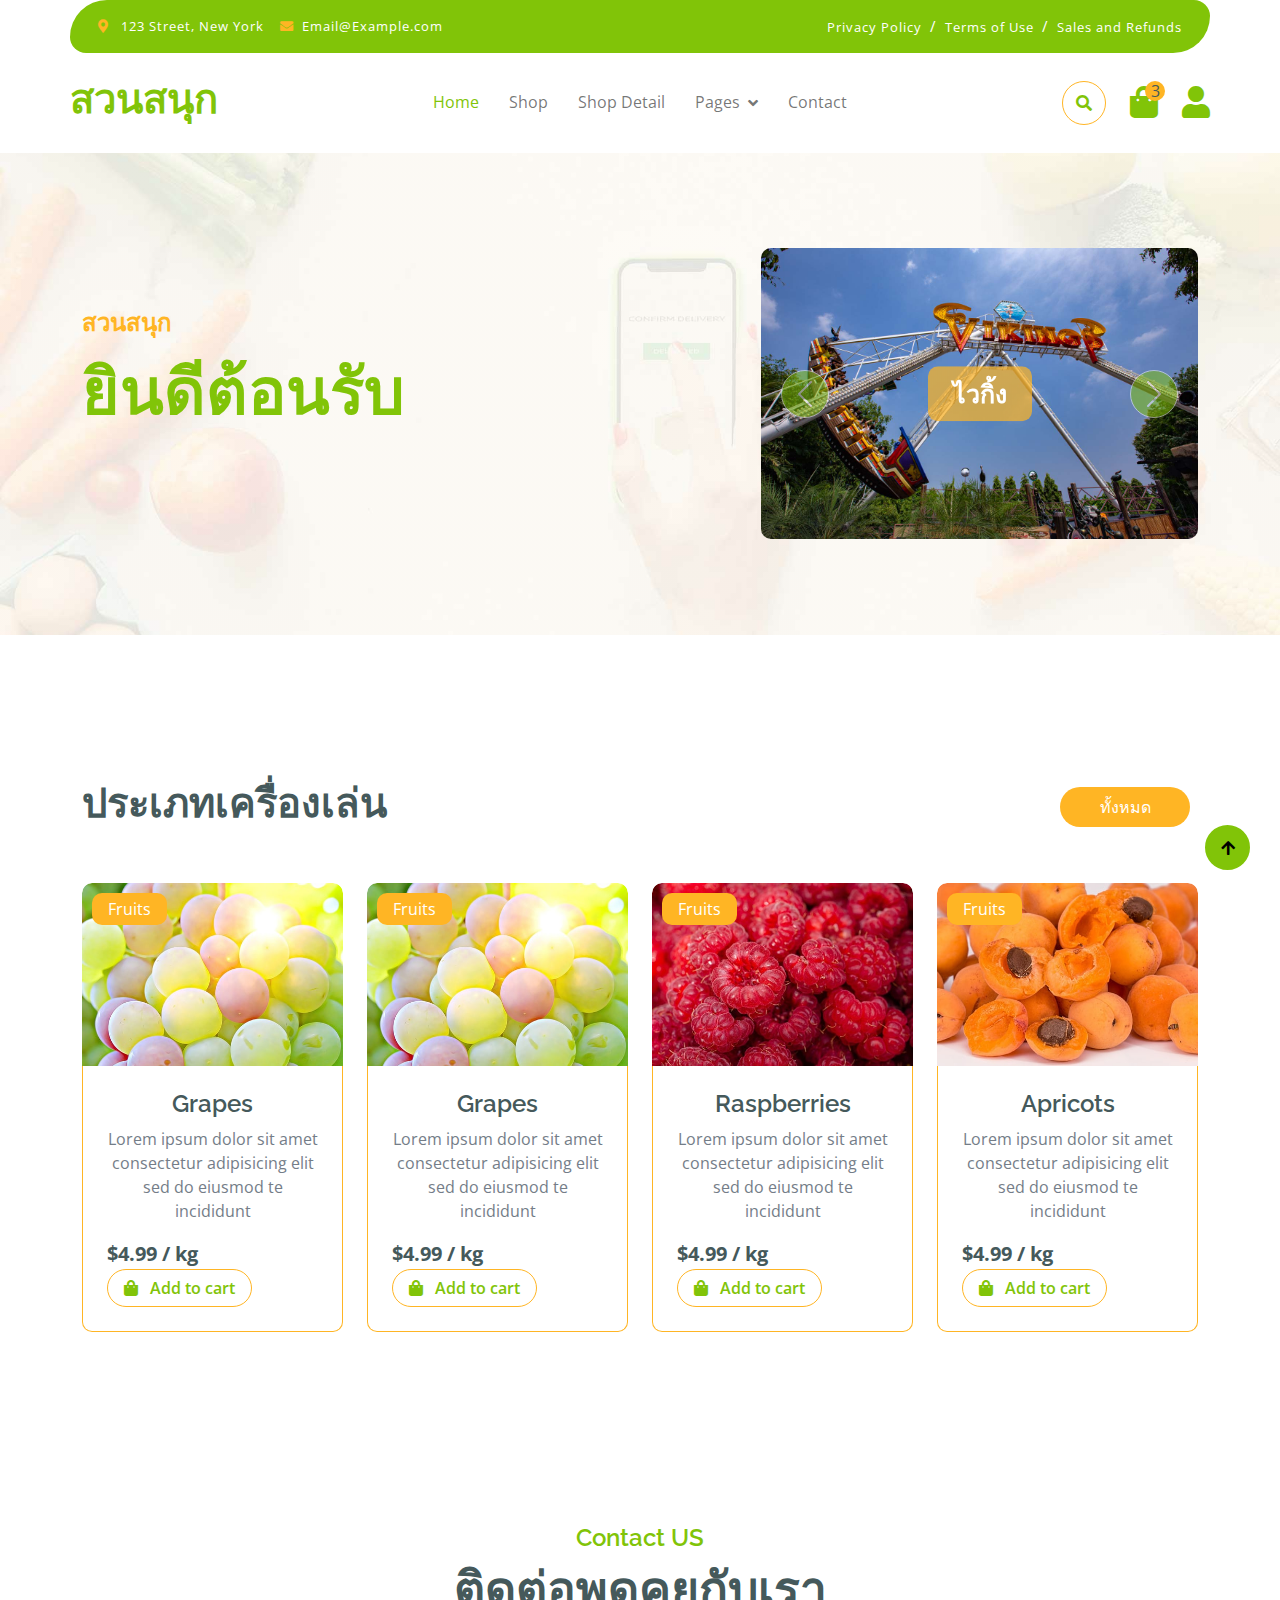
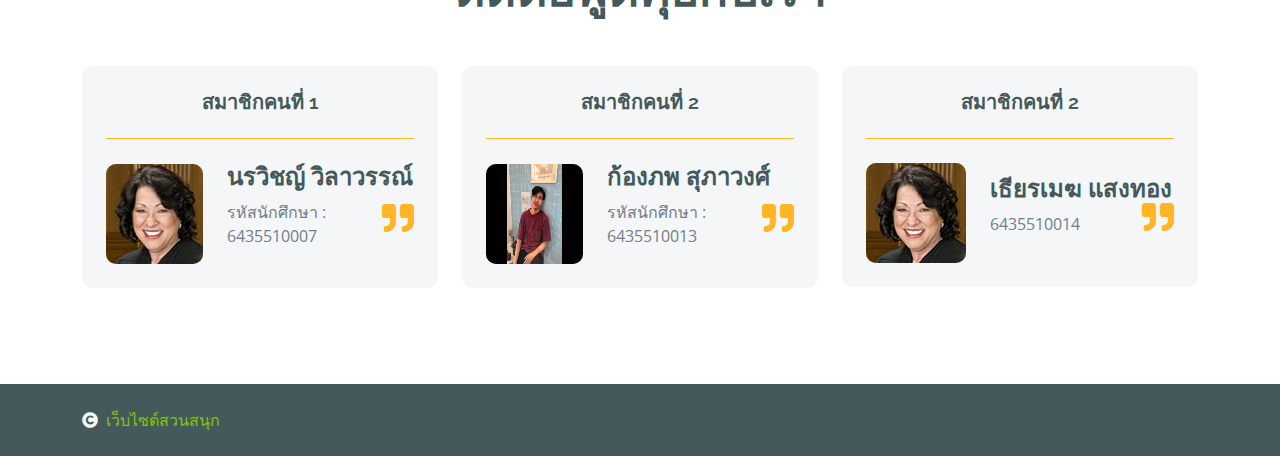
==== index.html @ 238c847e "first commit" ====
<!DOCTYPE html>
<html lang="en">

    <head>
        <meta charset="utf-8">
        <title>Fruitables - Vegetable Website Template</title>
        <meta content="width=device-width, initial-scale=1.0" name="viewport">
        <meta content="" name="keywords">
        <meta content="" name="description">

        <!-- Google Web Fonts -->
        <link rel="preconnect" href="https://fonts.googleapis.com">
        <link rel="preconnect" href="https://fonts.gstatic.com" crossorigin>
        <link href="https://fonts.googleapis.com/css2?family=Open+Sans:wght@400;600&family=Raleway:wght@600;800&display=swap" rel="stylesheet"> 

        <!-- Icon Font Stylesheet -->
        <link rel="stylesheet" href="https://use.fontawesome.com/releases/v5.15.4/css/all.css"/>
        <link href="https://cdn.jsdelivr.net/npm/bootstrap-icons@1.4.1/font/bootstrap-icons.css" rel="stylesheet">

        <!-- Libraries Stylesheet -->
        <link href="lib/lightbox/css/lightbox.min.css" rel="stylesheet">
        <link href="lib/owlcarousel/assets/owl.carousel.min.css" rel="stylesheet">


        <!-- Customized Bootstrap Stylesheet -->
        <link href="css/bootstrap.min.css" rel="stylesheet">

        <!-- Template Stylesheet -->
        <link href="css/style.css" rel="stylesheet">
    </head>

    <body>

        <!-- Spinner Start -->
        <div id="spinner" class="show w-100 vh-100 bg-white position-fixed translate-middle top-50 start-50  d-flex align-items-center justify-content-center">
            <div class="spinner-grow text-primary" role="status"></div>
        </div>
        <!-- Spinner End -->


        <!-- Navbar start -->
        <div class="container-fluid fixed-top">
            <div class="container topbar bg-primary d-none d-lg-block">
                <div class="d-flex justify-content-between">
                    <div class="top-info ps-2">
                        <small class="me-3"><i class="fas fa-map-marker-alt me-2 text-secondary"></i> <a href="#" class="text-white">123 Street, New York</a></small>
                        <small class="me-3"><i class="fas fa-envelope me-2 text-secondary"></i><a href="#" class="text-white">Email@Example.com</a></small>
                    </div>
                    <div class="top-link pe-2">
                        <a href="#" class="text-white"><small class="text-white mx-2">Privacy Policy</small>/</a>
                        <a href="#" class="text-white"><small class="text-white mx-2">Terms of Use</small>/</a>
                        <a href="#" class="text-white"><small class="text-white ms-2">Sales and Refunds</small></a>
                    </div>
                </div>
            </div>
            <div class="container px-0">
                <nav class="navbar navbar-light bg-white navbar-expand-xl">
                    <a href="index.html" class="navbar-brand"><h1 class="text-primary display-6">สวนสนุก</h1></a>
                    <button class="navbar-toggler py-2 px-3" type="button" data-bs-toggle="collapse" data-bs-target="#navbarCollapse">
                        <span class="fa fa-bars text-primary"></span>
                    </button>
                    <div class="collapse navbar-collapse bg-white" id="navbarCollapse">
                        <div class="navbar-nav mx-auto">
                            <a href="index.html" class="nav-item nav-link active">Home</a>
                            <a href="shop.html" class="nav-item nav-link">Shop</a>
                            <a href="shop-detail.html" class="nav-item nav-link">Shop Detail</a>
                            <div class="nav-item dropdown">
                                <a href="#" class="nav-link dropdown-toggle" data-bs-toggle="dropdown">Pages</a>
                                <div class="dropdown-menu m-0 bg-secondary rounded-0">
                                    <a href="cart.html" class="dropdown-item">Cart</a>
                                    <a href="chackout.html" class="dropdown-item">Chackout</a>
                                    <a href="testimonial.html" class="dropdown-item">Testimonial</a>
                                    <a href="404.html" class="dropdown-item">404 Page</a>
                                </div>
                            </div>
                            <a href="contact.html" class="nav-item nav-link">Contact</a>
                        </div>
                        <div class="d-flex m-3 me-0">
                            <button class="btn-search btn border border-secondary btn-md-square rounded-circle bg-white me-4" data-bs-toggle="modal" data-bs-target="#searchModal"><i class="fas fa-search text-primary"></i></button>
                            <a href="#" class="position-relative me-4 my-auto">
                                <i class="fa fa-shopping-bag fa-2x"></i>
                                <span class="position-absolute bg-secondary rounded-circle d-flex align-items-center justify-content-center text-dark px-1" style="top: -5px; left: 15px; height: 20px; min-width: 20px;">3</span>
                            </a>
                            <a href="#" class="my-auto">
                                <i class="fas fa-user fa-2x"></i>
                            </a>
                        </div>
                    </div>
                </nav>
            </div>
        </div>
        <!-- Navbar End -->


        


        <!-- Hero Start -->
        <div class="container-fluid py-5 mb-5 hero-header">
            <div class="container py-5">
                <div class="row g-5 align-items-center">
                    <div class="col-md-12 col-lg-7">
                        <h4 class="mb-3 text-secondary">สวนสนุก</h4>
                        <h1 class="mb-5 display-3 text-primary">ยินดีต้อนรับ</h1>
                       
                    </div>
                    <div class="col-md-12 col-lg-5">
                        <div id="carouselId" class="carousel slide position-relative" data-bs-ride="carousel">
                            <div class="carousel-inner" role="listbox">
                                <div class="carousel-item active rounded">
                                    <img src="img/1.jpg" class="img-fluid w-100 h-100 bg-secondary rounded" alt="First slide">
                                    <a href="#" class="btn px-4 py-2 text-white rounded">ไวกิ้ง</a>
                                </div>
                                <div class="carousel-item rounded">
                                    <img src="img/2.jpg" class="img-fluid w-100 h-100 rounded" alt="Second slide">
                                    <a href="#" class="btn px-4 py-2 text-white rounded">ล่องแก่ง</a>
                                </div>
                                <div class="carousel-item rounded">
                                    <img src="img/3.jpg" class="img-fluid w-100 h-100 rounded" alt="Second slide">
                                    <a href="#" class="btn px-4 py-2 text-white rounded">ชิงช้าสวรรค์</a>
                                </div>
                                <div class="carousel-item rounded">
                                    <img src="img/4.jpg" class="img-fluid w-100 h-100 rounded" alt="Second slide">
                                    <a href="#" class="btn px-4 py-2 text-white rounded">เฮอริเคน</a>
                                </div>
                                <div class="carousel-item rounded">
                                    <img src="img/6.jpg" class="img-fluid w-100 h-100 rounded" alt="Second slide">
                                    <a href="#" class="btn px-4 py-2 text-white rounded">ม้าหมุน</a>
                                </div>
                            </div>
                            <button class="carousel-control-prev" type="button" data-bs-target="#carouselId" data-bs-slide="prev">
                                <span class="carousel-control-prev-icon" aria-hidden="true"></span>
                                <span class="visually-hidden">Previous</span>
                            </button>
                            <button class="carousel-control-next" type="button" data-bs-target="#carouselId" data-bs-slide="next">
                                <span class="carousel-control-next-icon" aria-hidden="true"></span>
                                <span class="visually-hidden">Next</span>
                            </button>
                        </div>
                    </div>
                </div>
            </div>
        </div>
        <!-- Hero End -->



        <!-- Fruits Shop Start-->
        <div class="container-fluid fruite py-5">
            <div class="container py-5">
                <div class="tab-class text-center">
                    <div class="row g-4">
                        <div class="col-lg-4 text-start">
                            <h1>ประเภทเครื่องเล่น</h1>
                        </div>
                        <div class="col-lg-8 text-end">
                            <ul class="nav nav-pills d-inline-flex text-center mb-5">
                                <li class="nav-item">
                                    <a class="d-flex m-2 py-2 bg-light rounded-pill active" data-bs-toggle="pill" href="#tab-1">
                                        <span class="text-dark" style="width: 130px;">ทั้งหมด</span>
                                    </a>
                                </li>
                               
                            </ul>
                        </div>
                    </div>
                    <div class="tab-content">
                        <div id="tab-1" class="tab-pane fade show p-0 active">
                            <div class="row g-4">
                                <div class="col-lg-12">
                                    <div class="row g-4">
                                        <div class="col-md-6 col-lg-4 col-xl-3">
                                            <div class="rounded position-relative fruite-item">
                                                <div class="fruite-img">
                                                    <img src="img/fruite-item-5.jpg" class="img-fluid w-100 rounded-top" alt="">
                                                </div>
                                                <div class="text-white bg-secondary px-3 py-1 rounded position-absolute" style="top: 10px; left: 10px;">Fruits</div>
                                                <div class="p-4 border border-secondary border-top-0 rounded-bottom">
                                                    <h4>Grapes</h4>
                                                    <p>Lorem ipsum dolor sit amet consectetur adipisicing elit sed do eiusmod te incididunt</p>
                                                    <div class="d-flex justify-content-between flex-lg-wrap">
                                                        <p class="text-dark fs-5 fw-bold mb-0">$4.99 / kg</p>
                                                        <a href="#" class="btn border border-secondary rounded-pill px-3 text-primary"><i class="fa fa-shopping-bag me-2 text-primary"></i> Add to cart</a>
                                                    </div>
                                                </div>
                                            </div>
                                        </div>
                                        <div class="col-md-6 col-lg-4 col-xl-3">
                                            <div class="rounded position-relative fruite-item">
                                                <div class="fruite-img">
                                                    <img src="img/fruite-item-5.jpg" class="img-fluid w-100 rounded-top" alt="">
                                                </div>
                                                <div class="text-white bg-secondary px-3 py-1 rounded position-absolute" style="top: 10px; left: 10px;">Fruits</div>
                                                <div class="p-4 border border-secondary border-top-0 rounded-bottom">
                                                    <h4>Grapes</h4>
                                                    <p>Lorem ipsum dolor sit amet consectetur adipisicing elit sed do eiusmod te incididunt</p>
                                                    <div class="d-flex justify-content-between flex-lg-wrap">
                                                        <p class="text-dark fs-5 fw-bold mb-0">$4.99 / kg</p>
                                                        <a href="#" class="btn border border-secondary rounded-pill px-3 text-primary"><i class="fa fa-shopping-bag me-2 text-primary"></i> Add to cart</a>
                                                    </div>
                                                </div>
                                            </div>
                                        </div>
                                        <div class="col-md-6 col-lg-4 col-xl-3">
                                            <div class="rounded position-relative fruite-item">
                                                <div class="fruite-img">
                                                    <img src="img/fruite-item-2.jpg" class="img-fluid w-100 rounded-top" alt="">
                                                </div>
                                                <div class="text-white bg-secondary px-3 py-1 rounded position-absolute" style="top: 10px; left: 10px;">Fruits</div>
                                                <div class="p-4 border border-secondary border-top-0 rounded-bottom">
                                                    <h4>Raspberries</h4>
                                                    <p>Lorem ipsum dolor sit amet consectetur adipisicing elit sed do eiusmod te incididunt</p>
                                                    <div class="d-flex justify-content-between flex-lg-wrap">
                                                        <p class="text-dark fs-5 fw-bold mb-0">$4.99 / kg</p>
                                                        <a href="#" class="btn border border-secondary rounded-pill px-3 text-primary"><i class="fa fa-shopping-bag me-2 text-primary"></i> Add to cart</a>
                                                    </div>
                                                </div>
                                            </div>
                                        </div>
                                        <div class="col-md-6 col-lg-4 col-xl-3">
                                            <div class="rounded position-relative fruite-item">
                                                <div class="fruite-img">
                                                    <img src="img/fruite-item-4.jpg" class="img-fluid w-100 rounded-top" alt="">
                                                </div>
                                                <div class="text-white bg-secondary px-3 py-1 rounded position-absolute" style="top: 10px; left: 10px;">Fruits</div>
                                                <div class="p-4 border border-secondary border-top-0 rounded-bottom">
                                                    <h4>Apricots</h4>
                                                    <p>Lorem ipsum dolor sit amet consectetur adipisicing elit sed do eiusmod te incididunt</p>
                                                    <div class="d-flex justify-content-between flex-lg-wrap">
                                                        <p class="text-dark fs-5 fw-bold mb-0">$4.99 / kg</p>
                                                        <a href="#" class="btn border border-secondary rounded-pill px-3 text-primary"><i class="fa fa-shopping-bag me-2 text-primary"></i> Add to cart</a>
                                                    </div>
                                                </div>
                                            </div>
                                        </div>
                                  
                                     
                                        
                                    </div>
                                </div>
                            </div>
                        </div>
                    </div>
                </div>      
            </div>
        </div>
        <!-- Fruits Shop End-->




     


      

     


       


        <!-- Tastimonial Start -->
        <div class="container-fluid testimonial py-5">
            <div class="container py-5">
                <div class="testimonial-header text-center">
                    <h4 class="text-primary">Contact US</h4>
                    <h1 class="display-5 mb-5 text-dark">ติดต่อพูดคุยกับเรา</h1>
                </div>
                <div class="row g-4">
                    <div class="col-lg-12">
                        <div class="row g-4">
                            <div class="col-md-6 col-lg-4 col-xl-4">
                                <div class="testimonial-item img-border-radius bg-light rounded p-4">
                                    <div class="position-relative">
                                        <i class="fa fa-quote-right fa-2x text-secondary position-absolute" style="bottom: 30px; right: 0;"></i>
                                        <div class="mb-4 pb-4 border-bottom border-secondary  text-center">
                                            <p class="mb-0 h5">สมาชิกคนที่ 1
                                            </p>
                                        </div>
                                        <div class="d-flex align-items-center flex-nowrap">
                                            <div class="bg-secondary rounded">
                                                <img src="img/testimonial-1.jpg" class="img-fluid rounded" style="width: 100px; height: 100px;" alt="">
                                            </div>
                                            <div class="ms-4 d-block">
                                                <h4 class="text-dark">นรวิชญ์ วิลาวรรณ์ </h4>
                                                <p class="m-0 pb-3">รหัสนักศึกษา : 6435510007 </p>
                                                
                                            </div>
                                        </div>
                                    </div>
                                </div>
                            </div>
                            <div class="col-md-6 col-lg-4 col-xl-4">
                                <div class="testimonial-item img-border-radius bg-light rounded p-4">
                                    <div class="position-relative">
                                        <i class="fa fa-quote-right fa-2x text-secondary position-absolute" style="bottom: 30px; right: 0;"></i>
                                        <div class="mb-4 pb-4 border-bottom border-secondary  text-center">
                                            <p class="mb-0 h5">สมาชิกคนที่ 2
                                            </p>
                                        </div>
                                        <div class="d-flex align-items-center flex-nowrap">
                                            <div class="bg-secondary rounded">
                                                <img src="img/6435510013.jpg" class="img-fluid rounded" style="width: 100px; height: 100px;" alt="">
                                            </div>
                                            <div class="ms-4 d-block">
                                                <h4 class="text-dark">ก้องภพ สุภาวงศ์</h4>
                                                <p class="m-0 pb-3">รหัสนักศึกษา : 6435510013  </p>
                                            </div>
                                        </div>
                                    </div>
                                </div>
                            </div>
                            <div class="col-md-6 col-lg-4 col-xl-4">
                                <div class="testimonial-item img-border-radius bg-light rounded p-4">
                                    <div class="position-relative">
                                        <i class="fa fa-quote-right fa-2x text-secondary position-absolute" style="bottom: 30px; right: 0;"></i>
                                        <div class="mb-4 pb-4 border-bottom border-secondary  text-center">
                                            <p class="mb-0 h5">สมาชิกคนที่ 2
                                            </p>
                                        </div>
                                        <div class="d-flex align-items-center flex-nowrap">
                                            <div class="bg-secondary rounded">
                                                <img src="img/testimonial-1.jpg" class="img-fluid rounded" style="width: 100px; height: 100px;" alt="">
                                            </div>
                                            <div class="ms-4 d-block">
                                                <h4 class="text-dark">เธียรเมฆ แสงทอง</h4>
                                                <p class="m-0 pb-3">6435510014 </p>
                                               
                                            </div>
                                        </div>
                                    </div>
                                </div>
                            </div>
                            
                      
                         
                            
                        </div>
                    </div>
                </div>
              
            </div>
        </div>
        <!-- Tastimonial End -->


       

        <!-- Copyright Start -->
        <div class="container-fluid copyright bg-dark py-4">
            <div class="container">
                <div class="row">
                    <div class="col-md-6 text-center text-md-start mb-3 mb-md-0">
                        <span class="text-light"><a href="#"><i class="fas fa-copyright text-light me-2"></i>เว็บไซต์สวนสนุก</a></span>
                    </div>
                    
                </div>
            </div>
        </div>
        <!-- Copyright End -->



        <!-- Back to Top -->
        <a href="#" class="btn btn-primary border-3 border-primary rounded-circle back-to-top"><i class="fa fa-arrow-up"></i></a>   

        
    <!-- JavaScript Libraries -->
    <script src="https://ajax.googleapis.com/ajax/libs/jquery/3.6.4/jquery.min.js"></script>
    <script src="https://cdn.jsdelivr.net/npm/bootstrap@5.0.0/dist/js/bootstrap.bundle.min.js"></script>
    <script src="lib/easing/easing.min.js"></script>
    <script src="lib/waypoints/waypoints.min.js"></script>
    <script src="lib/lightbox/js/lightbox.min.js"></script>
    <script src="lib/owlcarousel/owl.carousel.min.js"></script>

    <!-- Template Javascript -->
    <script src="js/main.js"></script>
    </body>

</html>
---- css/style.css ----
/*** Spinner Start ***/
#spinner {
    opacity: 0;
    visibility: hidden;
    transition: opacity .8s ease-out, visibility 0s linear .5s;
    z-index: 99999;
 }

 #spinner.show {
     transition: opacity .8s ease-out, visibility 0s linear .0s;
     visibility: visible;
     opacity: 1;
 }

 .back-to-top {
    position: fixed;
    right: 30px;
    bottom: 30px;
    display: flex;
    width: 45px;
    height: 45px;
    align-items: center;
    justify-content: center;
    transition: 0.5s;
    z-index: 99;
}
/*** Spinner End ***/


/*** Button Start ***/
.btn {
    font-weight: 600;
    transition: .5s;
}

.btn-square {
    width: 32px;
    height: 32px;
}

.btn-sm-square {
    width: 34px;
    height: 34px;
}

.btn-md-square {
    width: 44px;
    height: 44px;
}

.btn-lg-square {
    width: 56px;
    height: 56px;
}

.btn-square,
.btn-sm-square,
.btn-md-square,
.btn-lg-square {
    padding: 0;
    display: flex;
    align-items: center;
    justify-content: center;
    font-weight: normal;
}

.btn.border-secondary {
    transition: 0.5s;
}

.btn.border-secondary:hover {
    background: var(--bs-secondary) !important;
    color: var(--bs-white) !important;
}

/*** Topbar Start ***/
.fixed-top {
    transition: 0.5s;
    background: var(--bs-white);
    border: 0;
}

.topbar {
    padding: 20px;
    border-radius: 230px 100px;
}

.topbar .top-info {
    font-size: 15px;
    line-height: 0;
    letter-spacing: 1px;
    display: flex;
    align-items: center;
}

.topbar .top-link {
    font-size: 15px;
    line-height: 0;
    letter-spacing: 1px;
    display: flex;
    align-items: center;
}

.topbar .top-link a {
    letter-spacing: 1px;
}

.topbar .top-link a small:hover {
    color: var(--bs-secondary) !important;
    transition: 0.5s;
}

.topbar .top-link a small:hover i {
    color: var(--bs-primary) !important;
}
/*** Topbar End ***/

/*** Navbar Start ***/
.navbar .navbar-nav .nav-link {
    padding: 10px 15px;
    font-size: 16px;
    transition: .5s;
}

.navbar {
    height: 100px;
    border-bottom: 1px solid rgba(255, 255, 255, .1);
}

.navbar .navbar-nav .nav-link:hover,
.navbar .navbar-nav .nav-link.active,
.fixed-top.bg-white .navbar .navbar-nav .nav-link:hover,
.fixed-top.bg-white .navbar .navbar-nav .nav-link.active {
    color: var(--bs-primary);
}

.navbar .dropdown-toggle::after {
    border: none;
    content: "\f107";
    font-family: "Font Awesome 5 Free";
    font-weight: 700;
    vertical-align: middle;
    margin-left: 8px;
}

@media (min-width: 1200px) {
    .navbar .nav-item .dropdown-menu {
        display: block;
        visibility: hidden;
        top: 100%;
        transform: rotateX(-75deg);
        transform-origin: 0% 0%;
        border: 0;
        transition: .5s;
        opacity: 0;
    }
}

.dropdown .dropdown-menu a:hover {
    background: var(--bs-secondary);
    color: var(--bs-primary);
}

.navbar .nav-item:hover .dropdown-menu {
    transform: rotateX(0deg);
    visibility: visible;
    background: var(--bs-light) !important;
    border-radius: 10px !important;
    transition: .5s;
    opacity: 1;
}

#searchModal .modal-content {
    background: rgba(255, 255, 255, .8);
}
/*** Navbar End ***/

/*** Hero Header ***/
.hero-header {
    background: linear-gradient(rgba(248, 223, 173, 0.1), rgba(248, 223, 173, 0.1)), url(../img/hero-img.jpg);
    background-position: center center;
    background-repeat: no-repeat;
    background-size: cover;
}

.carousel-item {
    position: relative;
}

.carousel-item a {
    position: absolute;
    top: 50%;
    left: 50%;
    transform: translate(-50%, -50%);
    font-size: 25px;
    background: linear-gradient(rgba(255, 181, 36, 0.7), rgba(255, 181, 36, 0.7));
}

.carousel-control-next,
.carousel-control-prev {
    width: 48px;
    height: 48px;
    border-radius: 48px;
    border: 1px solid var(--bs-white);
    background: var(--bs-primary);
    position: absolute;
    top: 50%;
    transform: translateY(-50%);
}

.carousel-control-next {
    margin-right: 20px;
}

.carousel-control-prev {
    margin-left: 20px;
}

.page-header {
    position: relative;
    background: linear-gradient(rgba(0, 0, 0, 0.3), rgba(0, 0, 0, 0.3)), url(../img/cart-page-header-img.jpg);
    background-position: center center;
    background-repeat: no-repeat;
    background-size: cover;
}

@media (min-width: 992px) {
    .hero-header,
    .page-header {
        margin-top: 152px !important;
    }
}

@media (max-width: 992px) {
    .hero-header,
    .page-header {
        margin-top: 97px !important;
    }
}
/*** Hero Header end ***/


/*** featurs Start ***/
.featurs .featurs-item .featurs-icon {
    position: relative;
    width: 120px;
    height: 120px;
}

.featurs .featurs-item .featurs-icon::after {
    content: "";
    width: 35px;
    height: 35px;
    background: var(--bs-secondary);
    position: absolute;
    bottom: -10px;
    transform: translate(-50%);
    transform: rotate(45deg);
    background: var(--bs-secondary);
    
}
/*** featurs End ***/


/*** service Start ***/
.service .service-item .service-content {
    position: relative;
    width: 250px; 
    height: 130px; 
    top: -50%; 
    left: 50%; 
    transform: translate(-50%, -50%);
}

/*** service End ***/


/*** Fruits Start ***/
.fruite .tab-class .nav-item a.active {
    background: var(--bs-secondary) !important;
}

.fruite .tab-class .nav-item a.active span {
    color: var(--bs-white) !important; 
}

.fruite .fruite-categorie .fruite-name {
    line-height: 40px;
}

.fruite .fruite-categorie .fruite-name a {
    transition: 0.5s;
}

.fruite .fruite-categorie .fruite-name a:hover {
    color: var(--bs-secondary);
}

.fruite .fruite-item {
    height: 100%;
    transition: 0.5s;
}
.fruite .fruite-item:hover {
    box-shadow: 0 0 55px rgba(0, 0, 0, 0.4);
}

.fruite .fruite-item .fruite-img {
    overflow: hidden;
    transition: 0.5s;
    border-radius: 10px 10px 0 0;
}

.fruite .fruite-item .fruite-img img {
    transition: 0.5s;
}

.fruite .fruite-item .fruite-img img:hover {
    transform: scale(1.3);
}
/*** Fruits End ***/


/*** vesitable Start ***/
.vesitable .vesitable-item {
    height: 100%;
    transition: 0.5s;
}

.vesitable .vesitable-item:hover {
    box-shadow: 0 0 55px rgba(0, 0, 0, 0.4);
}

.vesitable .vesitable-item .vesitable-img {
    overflow: hidden;
    transition: 0.5s;
    border-radius: 10px 10px 0 0;
}

.vesitable .vesitable-item .vesitable-img img {
    transition: 0.5s;
}

.vesitable .vesitable-item .vesitable-img img:hover {
    transform: scale(1.2);
}

.vesitable .owl-stage {
    margin: 50px 0;
    position: relative;
}

.vesitable .owl-nav .owl-prev {
    position: absolute;
    top: -8px;
    right: 0;
    color: var(--bs-primary);
    padding: 5px 25px;
    border: 1px solid var(--bs-secondary);
    border-radius: 20px;
    transition: 0.5s;

}

.vesitable .owl-nav .owl-prev:hover {
    background: var(--bs-secondary);
    color: var(--bs-white);
}

.vesitable .owl-nav .owl-next {
    position: absolute;
    top: -8px;
    right: 88px;
    color: var(--bs-primary);
    padding: 5px 25px;
    border: 1px solid var(--bs-secondary);
    border-radius: 20px;
    transition: 0.5s;
}

.vesitable .owl-nav .owl-next:hover {
    background: var(--bs-secondary);
    color: var(--bs-white);
}
/*** vesitable End ***/


/*** Banner Section Start ***/
.banner .banner-btn:hover {
    background: var(--bs-primary);
}
/*** Banner Section End ***/


/*** Facts Start ***/
.counter {
    height: 100%;
    text-align: center;
    box-shadow: 0 0 30px rgba(0, 0, 0, 0.05);
}

.counter i {
    font-size: 60px;
    margin-bottom: 25px;
}

.counter h4 {
    color: var(--bs-primary);
    letter-spacing: 1px;
    text-transform: uppercase;
}

.counter h1 {
    margin-bottom: 0;
}
/*** Facts End ***/


/*** testimonial Start ***/
.testimonial .owl-nav .owl-prev {
    position: absolute;
    top: -58px;
    right: 0;
    color: var(--bs-primary);
    padding: 5px 25px;
    border: 1px solid var(--bs-secondary);
    border-radius: 20px;
    transition: 0.5s;
}

.testimonial .owl-nav .owl-prev:hover {
    background: var(--bs-secondary);
    color: var(--bs-white);
}

.testimonial .owl-nav .owl-next {
    position: absolute;
    top: -58px;
    right: 88px;
    color: var(--bs-primary);
    padding: 5px 25px;
    border: 1px solid var(--bs-secondary);
    border-radius: 20px;
    transition: 0.5s;
}

.testimonial .owl-nav .owl-next:hover {
    background: var(--bs-secondary);
    color: var(--bs-white);
}
/*** testimonial End ***/


/*** Single Page Start ***/
.pagination {
    display: inline-block;
}
  
.pagination a {
    color: var(--bs-dark);
    padding: 10px 16px;
    text-decoration: none;
    transition: 0.5s;
    border: 1px solid var(--bs-secondary);
    margin: 0 4px;
}
  
.pagination a.active {
    background-color: var(--bs-primary);
    color: var(--bs-light);
    border: 1px solid var(--bs-secondary);
}
  
.pagination a:hover:not(.active) {background-color: var(--bs-primary)}

.nav.nav-tabs .nav-link.active {
    border-bottom: 2px solid var(--bs-secondary) !important;
}
/*** Single Page End ***/


/*** Footer Start ***/
.footer .footer-item .btn-link {
    line-height: 35px;
    color: rgba(255, 255, 255, .5);
    transition: 0.5s;
}

.footer .footer-item .btn-link:hover {
    color: var(--bs-secondary) !important;
}

.footer .footer-item p.mb-4 {
    line-height: 35px;
}
/*** Footer End ***/
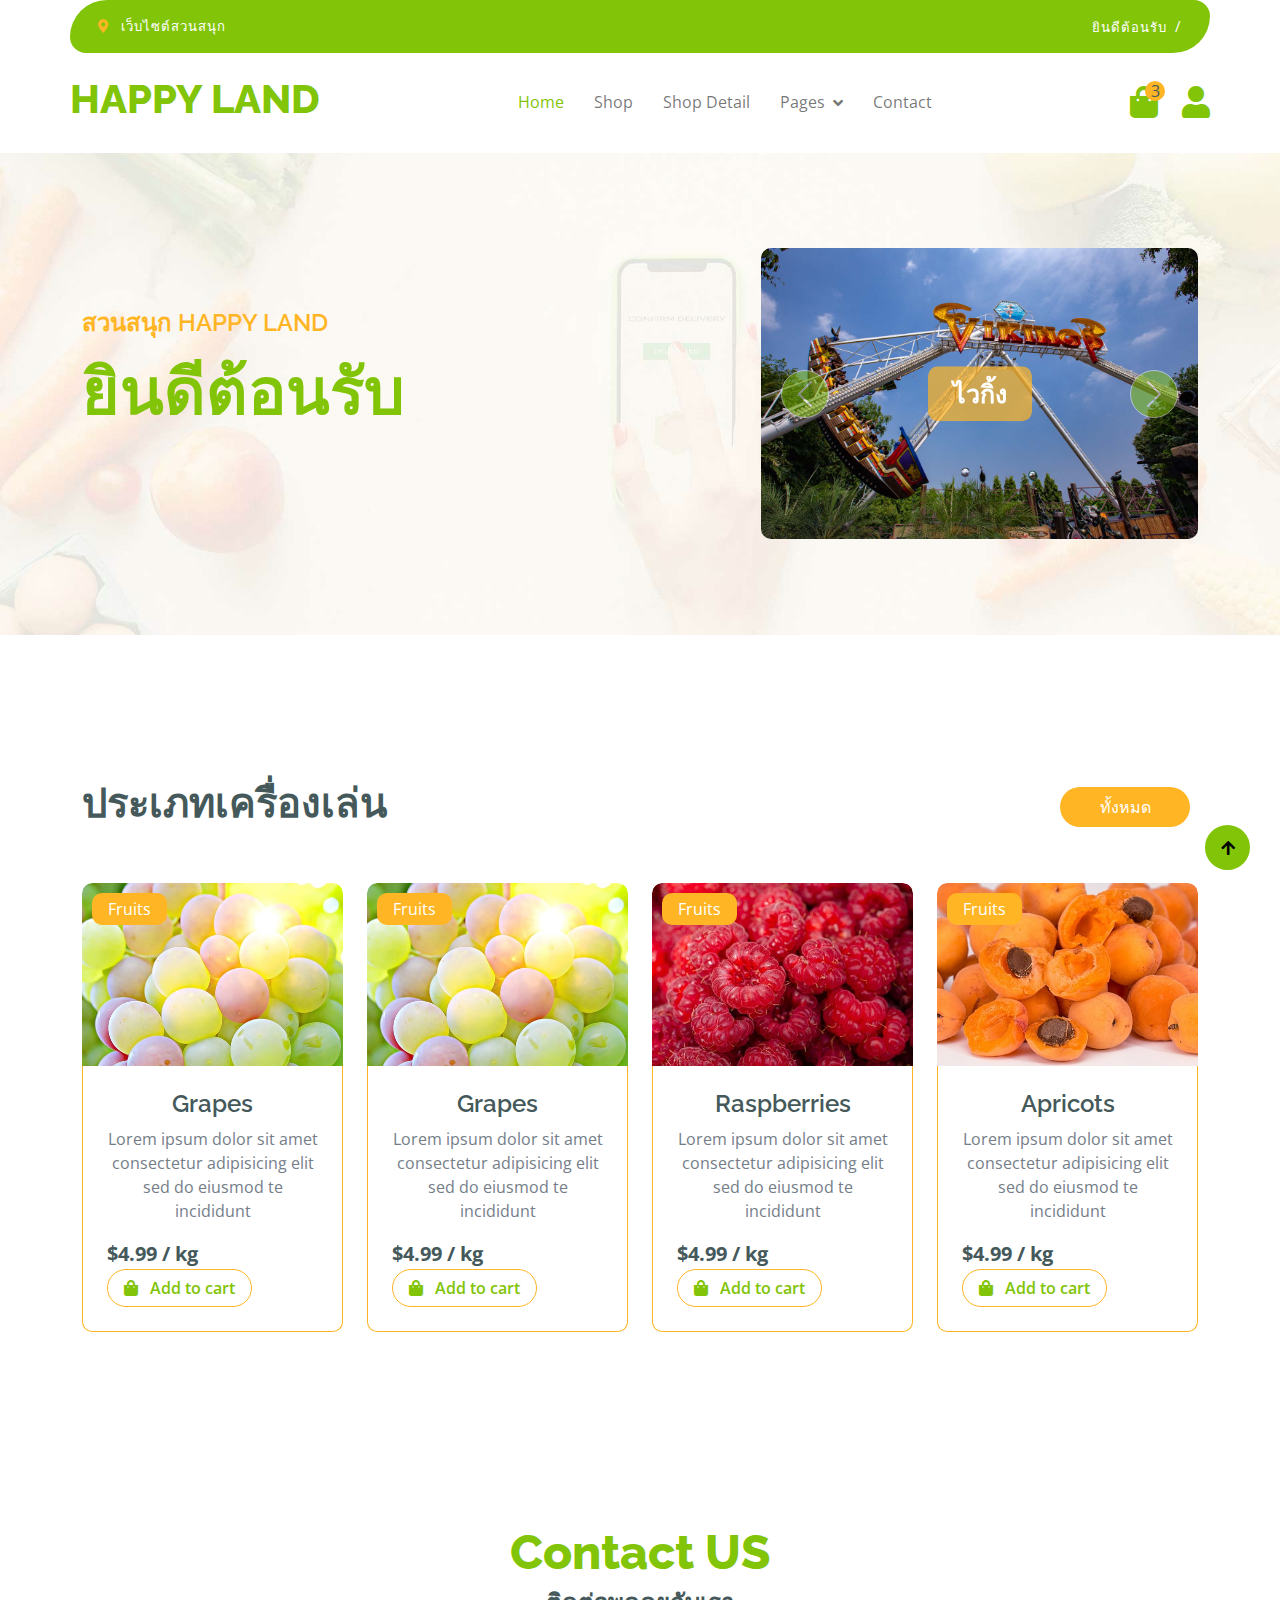
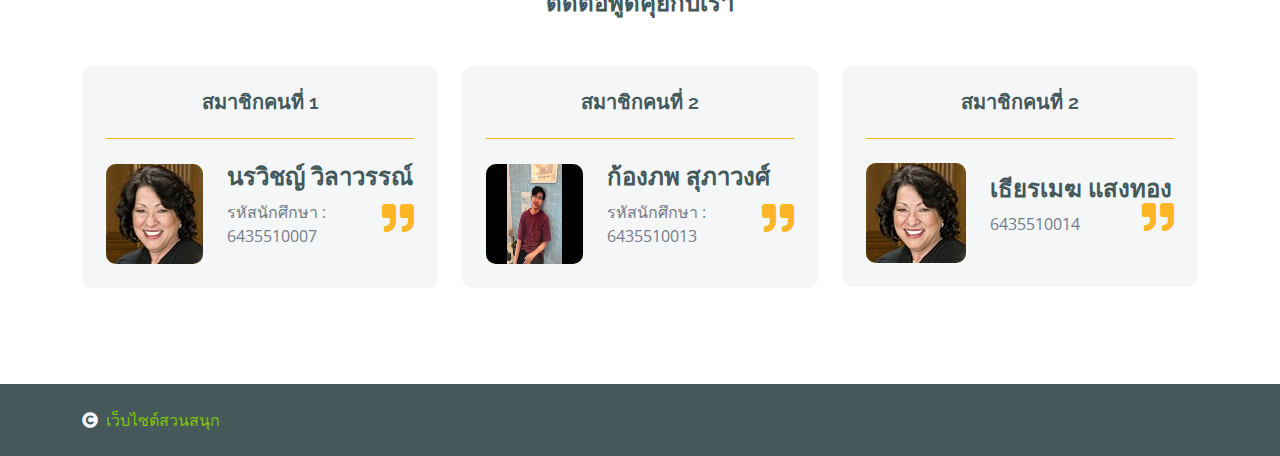
==== commit 46def3b7: "upadate disign" ====
--- a/index.html
+++ b/index.html
@@ -3,7 +3,7 @@
 
     <head>
         <meta charset="utf-8">
-        <title>Fruitables - Vegetable Website Template</title>
+        <title>เว็บไซต์สวนสนุก</title>
         <meta content="width=device-width, initial-scale=1.0" name="viewport">
         <meta content="" name="keywords">
         <meta content="" name="description">
@@ -43,19 +43,16 @@
             <div class="container topbar bg-primary d-none d-lg-block">
                 <div class="d-flex justify-content-between">
                     <div class="top-info ps-2">
-                        <small class="me-3"><i class="fas fa-map-marker-alt me-2 text-secondary"></i> <a href="#" class="text-white">123 Street, New York</a></small>
-                        <small class="me-3"><i class="fas fa-envelope me-2 text-secondary"></i><a href="#" class="text-white">Email@Example.com</a></small>
-                    </div>
+                        <small class="me-3"><i class="fas fa-map-marker-alt me-2 text-secondary"></i> <a href="#" class="text-white">เว็บไซต์สวนสนุก</a></small>
+                   </div>
                     <div class="top-link pe-2">
-                        <a href="#" class="text-white"><small class="text-white mx-2">Privacy Policy</small>/</a>
-                        <a href="#" class="text-white"><small class="text-white mx-2">Terms of Use</small>/</a>
-                        <a href="#" class="text-white"><small class="text-white ms-2">Sales and Refunds</small></a>
+                        <a href="#" class="text-white"><small class="text-white mx-2">ยินดีต้อนรับ</small>/</a>
                     </div>
                 </div>
             </div>
             <div class="container px-0">
                 <nav class="navbar navbar-light bg-white navbar-expand-xl">
-                    <a href="index.html" class="navbar-brand"><h1 class="text-primary display-6">สวนสนุก</h1></a>
+                    <a href="index.html" class="navbar-brand"><h1 class="text-primary display-6 text-uppercase">happy land</h1></a>
                     <button class="navbar-toggler py-2 px-3" type="button" data-bs-toggle="collapse" data-bs-target="#navbarCollapse">
                         <span class="fa fa-bars text-primary"></span>
                     </button>
@@ -76,7 +73,6 @@
                             <a href="contact.html" class="nav-item nav-link">Contact</a>
                         </div>
                         <div class="d-flex m-3 me-0">
-                            <button class="btn-search btn border border-secondary btn-md-square rounded-circle bg-white me-4" data-bs-toggle="modal" data-bs-target="#searchModal"><i class="fas fa-search text-primary"></i></button>
                             <a href="#" class="position-relative me-4 my-auto">
                                 <i class="fa fa-shopping-bag fa-2x"></i>
                                 <span class="position-absolute bg-secondary rounded-circle d-flex align-items-center justify-content-center text-dark px-1" style="top: -5px; left: 15px; height: 20px; min-width: 20px;">3</span>
@@ -100,7 +96,7 @@
             <div class="container py-5">
                 <div class="row g-5 align-items-center">
                     <div class="col-md-12 col-lg-7">
-                        <h4 class="mb-3 text-secondary">สวนสนุก</h4>
+                        <h4 class="mb-3 text-secondary text-uppercase">สวนสนุก happy land</h4>
                         <h1 class="mb-5 display-3 text-primary">ยินดีต้อนรับ</h1>
                        
                     </div>
@@ -264,8 +260,8 @@
         <div class="container-fluid testimonial py-5">
             <div class="container py-5">
                 <div class="testimonial-header text-center">
-                    <h4 class="text-primary">Contact US</h4>
-                    <h1 class="display-5 mb-5 text-dark">ติดต่อพูดคุยกับเรา</h1>
+                    <h1 class="display-5 text-primary">Contact US</h1>
+                    <h4 class="mb-5 text-dark">ติดต่อพูดคุยกับเรา</h4>
                 </div>
                 <div class="row g-4">
                     <div class="col-lg-12">
